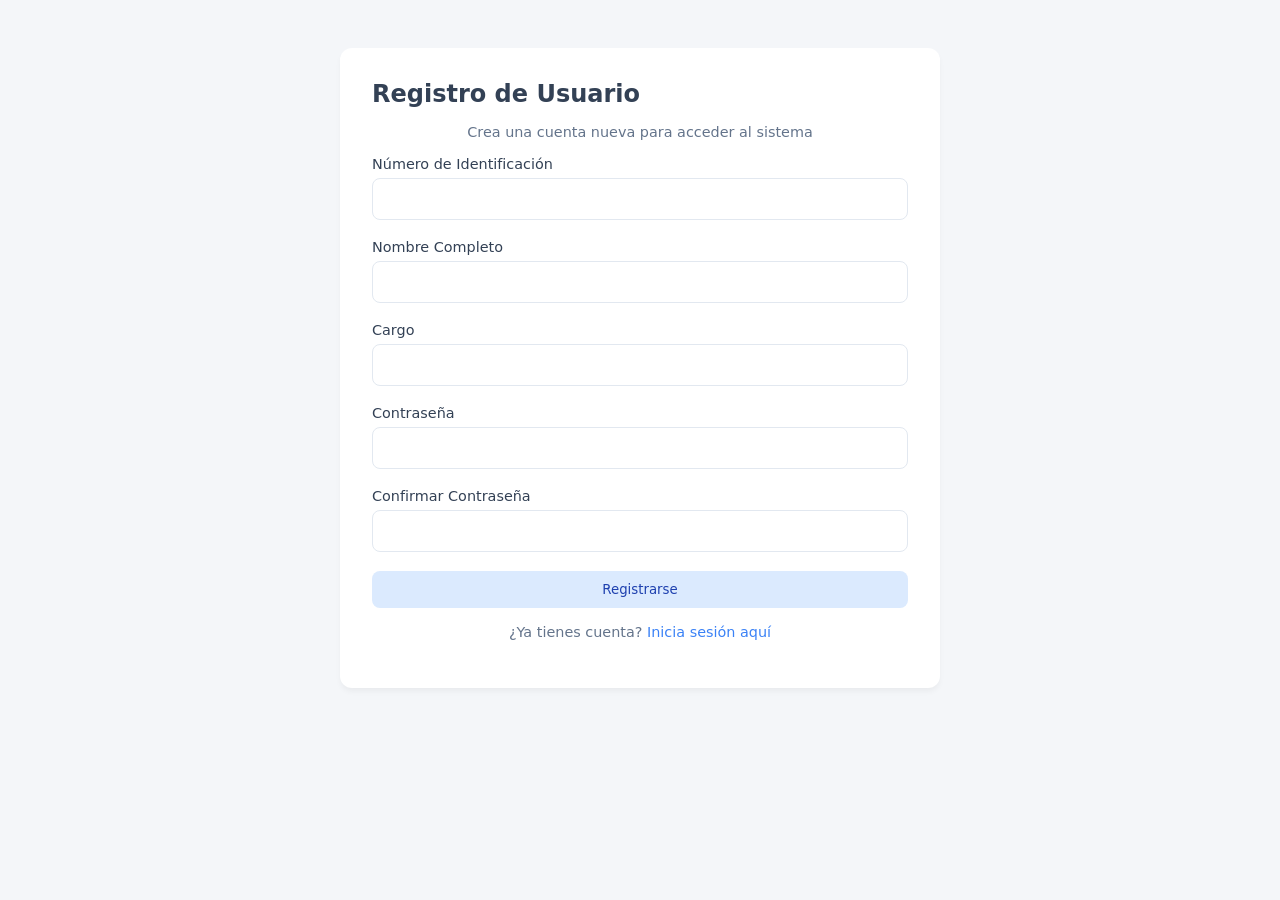
==== src/index.html @ ffff7bee "Mis cambios locales" ====
<!DOCTYPE html>
<html lang="es">
<head>
  <meta charset="UTF-8">
  <meta name="viewport" content="width=device-width, initial-scale=1.0">
  <title>Acme Producción - Registro</title>
  <link rel="stylesheet" href="css/styles.css">
  <script src="data/api.js" defer></script>
  <script src="data/dataManager.js" defer></script>
  <script src="components/acme-button.js" defer></script>
  <script src="components/acme-input.js" defer></script>
  <script src="components/acme-toast.js" defer></script>
  <script src="modules/auth.js" defer></script>
</head>
<body>

  <acme-toast></acme-toast>

  <section class="contenedor-formulario">
    <div class="tarjeta-formulario">
      <h2>Registro de Usuario</h2>
      <p class="subtitulo">Crea una cuenta nueva para acceder al sistema</p>

      <form id="formularioRegistro">
        <acme-input label="Número de Identificación" type="text" id="idNumber" required></acme-input>
        <acme-input label="Nombre Completo" type="text" id="fullName" required></acme-input>
        <acme-input label="Cargo" type="text" id="position" required></acme-input>
        <acme-input label="Contraseña" type="password" id="password" required minlength="6"></acme-input>
        <acme-input label="Confirmar Contraseña" type="password" id="confirmPassword" required minlength="6"></acme-input>

        <acme-button type="submit" variant="primary">Registrarse</acme-button>
      </form>

      <p class="mensaje-error" id="mensajeError"></p>

      <p class="subtitulo">
        ¿Ya tienes cuenta? <a href="login.html">Inicia sesión aquí</a>
      </p>
    </div>
  </section>

</body>
</html>
---- src/css/styles.css ----
* {
  box-sizing: border-box;
  margin: 0;
  padding: 0;
  font-family: 'Segoe UI', system-ui, sans-serif;
  color: #334155;
}

body {
  background-color: #f4f6f9;
  min-height: 100vh;
}

/* --- BARRA DE NAVEGACIÓN --- */
.barra-navegacion {
  background-color: #ffffff;
  display: flex;
  justify-content: space-between;
  align-items: center;
  padding: 1rem 2rem;
  border-bottom: 1px solid #e2e8f0;
}

.logo h1 span { color: #93c5fd; }

.enlaces-nav { display: flex; list-style: none; gap: 1.5rem; }
.enlaces-nav a { text-decoration: none; padding: 0.5rem 1rem; border-radius: 6px; transition: 0.2s; }
.enlaces-nav a:hover, .enlaces-nav a.activo { background-color: #dbeafe; }

/* --- CONTENEDORES Y TARJETAS --- */
.contenido-principal { padding: 2rem; }
.contenedor-formulario { display: flex; justify-content: center; padding-top: 3rem; }

.tarjeta-formulario {
  background: #ffffff;
  padding: 2rem;
  border-radius: 12px;
  box-shadow: 0 4px 6px -1px rgba(0,0,0,0.05);
  width: 100%;
  max-width: 600px;
}

/* --- FORMULARIOS --- */
.grupo-input { margin-bottom: 1.2rem; }
.grupo-input label { display: block; margin-bottom: 0.4rem; font-size: 0.9rem; font-weight: 500; }
.grupo-input input, .grupo-input select {
  width: 100%; padding: 0.7rem; border: 1px solid #e2e8f0; border-radius: 8px; outline: none;
}
.grupo-input input:focus, .grupo-input select:focus { border-color: #93c5fd; }

/* --- BOTONES Y ENLACES --- */
button, .acme-btn-primary, .acme-btn-secondary {
  border: none; padding: 0.7rem 1.2rem; border-radius: 8px; cursor: pointer; font-weight: 500; transition: 0.2s;
  font-family: inherit;
}

button, .acme-btn-primary {
  background-color: #dbeafe;
  color: #1e40af;
}
button:hover, .acme-btn-primary:hover { background-color: #bfdbfe; }

#btnlogout, #btncancelar, .acme-btn-secondary {
  background-color: #f1f5f9;
  color: #334155;
}
#btnlogout:hover, #btncancelar:hover, .acme-btn-secondary:hover { background-color: #e2e8f0; }

.subtitulo { font-size: 0.9rem; margin: 1rem 0; color: #64748b; text-align: center; }
.subtitulo a { color: #3b82f6; text-decoration: none; }

/* --- TABLAS --- */
.encabezado-tabla { display: flex; justify-content: space-between; align-items: center; margin-bottom: 1rem; }
table { width: 100%; border-collapse: collapse; margin-top: 1rem; }
th, td { padding: 0.8rem; text-align: left; border-bottom: 1px solid #e2e8f0; }
th { background-color: #f8fafc; font-weight: 600; }
.celda-acciones { display: flex; gap: 0.5rem; }

/* --- MODAL --- */
.modal {
  position: fixed; top: 0; left: 0; width: 100%; height: 100%;
  background: rgba(0,0,0,0.3); display: flex; justify-content: center; align-items: center;
}
.modal-contenido { background: #ffffff; padding: 2.5rem; border-radius: 12px; width: 90%; max-width: 500px; }
.acciones-modal { display: flex; justify-content: flex-end; gap: 1rem; margin-top: 1.5rem; }
.hidden { display: none !important; }

/* --- ERRORES --- */
.mensaje-error { color: #ef4444; font-size: 0.85rem; margin-top: 0.5rem; text-align: center; }
/* Estilo base para el botón secundario */
.btn-secundario {
  background-color: #f3f4f6; /* Gris claro de fondo */
  color: #1f2937;            /* Texto gris oscuro */
  border: 1px solid #d1d5db; /* Borde sutil */
  padding: 10px 20px;        /* Espaciado interno (alto y ancho) */
  font-size: 14px;           /* Tamaño de la letra */
  font-weight: 600;          /* Letra un poco gruesa */
  border-radius: 6px;        /* Bordes redondeados */
  cursor: pointer;           /* Cambia el cursor a una mano */
  transition: all 0.2s ease; /* Animación suave para los cambios */
}

/* Efecto al pasar el mouse por encima */
.btn-secundario:hover {
  background-color: #e5e7eb; /* Gris un poco más oscuro */
  border-color: #9ca3af;     /* Borde más oscuro */
}

/* Efecto al hacer clic */
.btn-secundario:active {
  transform: scale(0.98);    /* Pequeño efecto de hundido */
}

/* --- RESPONSIVE DESIGN --- */
@media (max-width: 768px) {
  .barra-navegacion {
    flex-direction: column;
    gap: 1rem;
    padding: 1rem;
  }
  
  .enlaces-nav {
    flex-wrap: wrap;
    justify-content: center;
  }
  
  .contenido-principal {
    padding: 1rem;
  }
  
  .tarjeta-formulario, .modal-contenido {
    padding: 1.5rem;
    width: 100%;
  }

  /* Hacer que las tablas hagan scroll horizontal si son muy anchas */
  table {
    display: block;
    overflow-x: auto;
    white-space: nowrap;
  }
}
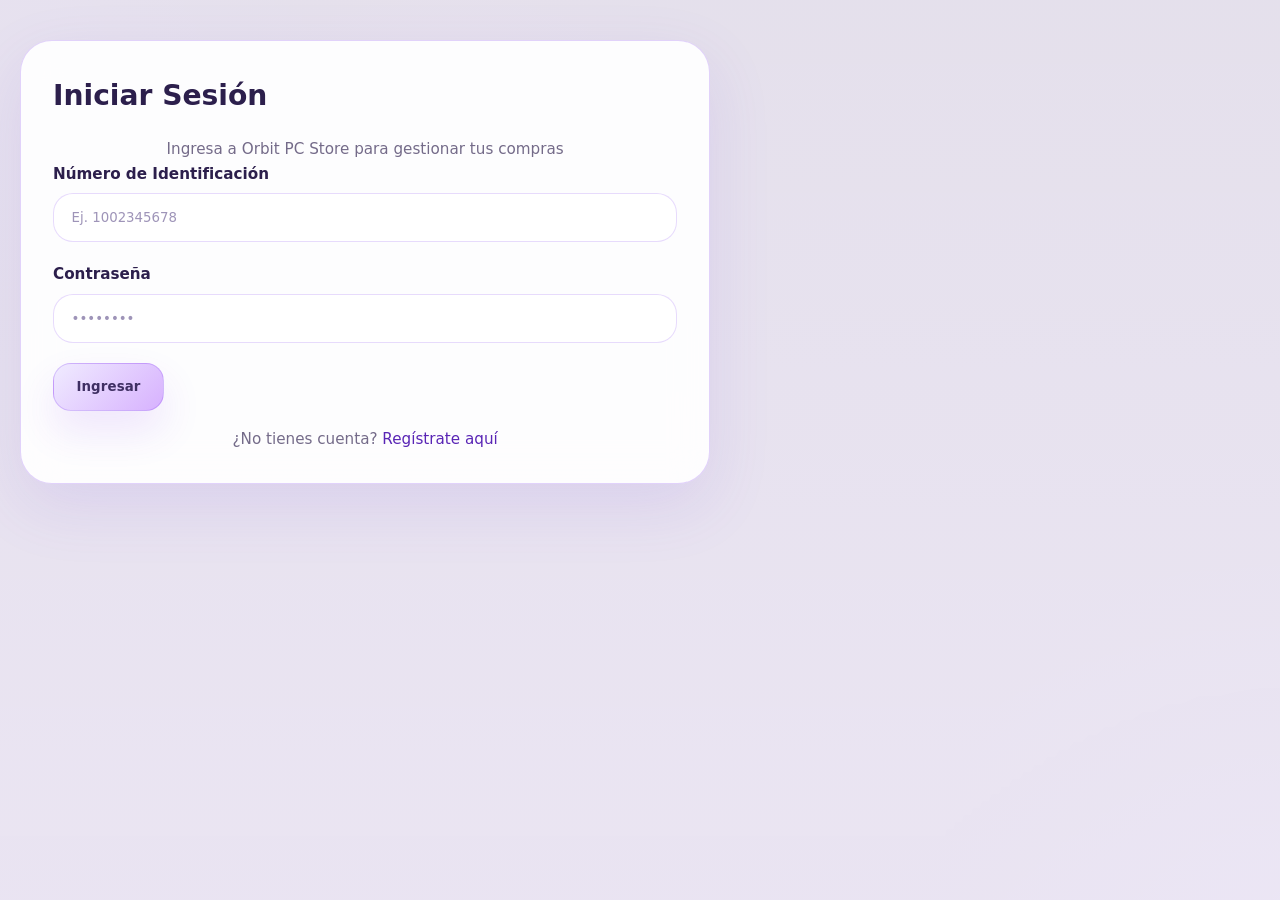
==== commit 084d9b90: "Subida definitiva del nuevo código" ====
--- a/src/index.html
+++ b/src/index.html
@@ -3,12 +3,10 @@
 <head>
   <meta charset="UTF-8">
   <meta name="viewport" content="width=device-width, initial-scale=1.0">
-  <title>Acme Producción - Registro</title>
+  <title>Orbit PC Store - Inicio de Sesión</title>
   <link rel="stylesheet" href="css/styles.css">
   <script src="data/api.js" defer></script>
   <script src="data/dataManager.js" defer></script>
-  <script src="components/acme-button.js" defer></script>
-  <script src="components/acme-input.js" defer></script>
   <script src="components/acme-toast.js" defer></script>
   <script src="modules/auth.js" defer></script>
 </head>
@@ -16,28 +14,32 @@
 
   <acme-toast></acme-toast>
 
-  <section class="contenedor-formulario">
+  <section id="seccion-login" class="contenedor-formulario">
     <div class="tarjeta-formulario">
-      <h2>Registro de Usuario</h2>
-      <p class="subtitulo">Crea una cuenta nueva para acceder al sistema</p>
+      <h2>Iniciar Sesión</h2>
+      <p class="subtitulo">Ingresa a Orbit PC Store para gestionar tus compras</p>
 
-      <form id="formularioRegistro">
-        <acme-input label="Número de Identificación" type="text" id="idNumber" required></acme-input>
-        <acme-input label="Nombre Completo" type="text" id="fullName" required></acme-input>
-        <acme-input label="Cargo" type="text" id="position" required></acme-input>
-        <acme-input label="Contraseña" type="password" id="password" required minlength="6"></acme-input>
-        <acme-input label="Confirmar Contraseña" type="password" id="confirmPassword" required minlength="6"></acme-input>
+      <form id="formularioLogin">
+        <div class="grupo-input">
+          <label for="username">Número de Identificación</label>
+          <input type="text" id="username" name="username" placeholder="Ej. 1002345678" required>
+        </div>
 
-        <acme-button type="submit" variant="primary">Registrarse</acme-button>
+        <div class="grupo-input">
+          <label for="contrasena">Contraseña</label>
+          <input type="password" id="contrasena" name="contrasena" placeholder="••••••••" required>
+        </div>
+
+        <button type="submit" id="btn-login">Ingresar</button>
       </form>
 
       <p class="mensaje-error" id="mensajeError"></p>
 
       <p class="subtitulo">
-        ¿Ya tienes cuenta? <a href="login.html">Inicia sesión aquí</a>
+        ¿No tienes cuenta? <a href="crearusser.html">Regístrate aquí</a>
       </p>
     </div>
   </section>
 
 </body>
-</html>
+</html>
--- a/src/css/styles.css
+++ b/src/css/styles.css
@@ -1,142 +1,492 @@
+:root {
+  color-scheme: dark;
+  --bg: #f4eff8;
+  --surface: rgba(255,255,255,0.92);
+  --surface-soft: rgba(243,238,255,0.76);
+  --surface-glow: rgba(221,214,255,0.8);
+  --border: rgba(124,58,237,0.22);
+  --text: #2c1f4c;
+  --muted: #746b89;
+  --primary: #8b5cf6;
+  --primary-dark: #5925b5;
+  --primary-soft: #ede9fe;
+  --accent: #c4b5fd;
+  --shadow: 0 22px 64px rgba(112, 76, 210, 0.12);
+}
+
 * {
   box-sizing: border-box;
   margin: 0;
   padding: 0;
   font-family: 'Segoe UI', system-ui, sans-serif;
-  color: #334155;
+  color: var(--text);
+}
+
+html, body {
+  min-height: 100%;
 }
 
 body {
-  background-color: #f4f6f9;
+  background-image:
+    linear-gradient(rgba(247,242,255,0.92), rgba(246,240,255,0.95)),
+    radial-gradient(circle at top left, rgba(139,92,246,0.18), transparent 20%),
+    radial-gradient(circle at 35% 10%, rgba(236,72,153,0.08), transparent 18%),
+    radial-gradient(circle at bottom right, rgba(165,180,252,0.2), transparent 22%),
+    url("https://images.unsplash.com/photo-1515378791036-0648a3ef77b2?auto=format&fit=crop&w=1600&q=80");
+  background-size: cover;
+  background-position: center;
+  background-repeat: no-repeat;
+  background-blend-mode: normal, screen, screen, screen, normal;
   min-height: 100vh;
-}
-
-/* --- BARRA DE NAVEGACIÓN --- */
+  line-height: 1.6;
+  overflow-x: hidden;
+  background-attachment: fixed;
+}
+
+img, svg {
+  max-width: 100%;
+}
+
+a { color: var(--primary-dark); text-decoration: none; }
+
+a:hover { opacity: 0.84; }
+
+button, .acme-button, .acme-btn-primary, .acme-btn-secondary {
+  font-family: inherit;
+}
+
+/* --- GLOBAL LAYOUT --- */
+.contenido-principal {
+  padding: 2.5rem;
+}
+
+.contenedor-formulario {
+  display: grid;
+  grid-template-columns: 1.2fr 0.9fr;
+  gap: 2rem;
+  align-items: start;
+  width: min(1240px, 100%);
+  margin: 0 auto;
+  padding-top: 2.5rem;
+}
+
+.tarjeta-formulario,
+.modal-contenido {
+  width: 100%;
+  background: var(--surface);
+  border: 1px solid var(--border);
+  border-radius: 32px;
+  box-shadow: var(--shadow);
+  backdrop-filter: blur(18px);
+}
+
+.tarjeta-formulario {
+  padding: 2rem;
+}
+
+h1, h2, h3, h4 {
+  color: #2c1f4c;
+}
+
+h2 {
+  margin-bottom: 1.2rem;
+  font-size: clamp(1.75rem, 2.2vw, 2.4rem);
+}
+
+p, label, th, td, input, select {
+  color: var(--text);
+}
+
+/* --- NAVBAR --- */
 .barra-navegacion {
-  background-color: #ffffff;
-  display: flex;
+  width: min(1240px, 100%);
+  margin: 0 auto;
+  padding: 1.2rem 2rem;
+  display: flex;
+  align-items: center;
   justify-content: space-between;
-  align-items: center;
-  padding: 1rem 2rem;
-  border-bottom: 1px solid #e2e8f0;
-}
-
-.logo h1 span { color: #93c5fd; }
-
-.enlaces-nav { display: flex; list-style: none; gap: 1.5rem; }
-.enlaces-nav a { text-decoration: none; padding: 0.5rem 1rem; border-radius: 6px; transition: 0.2s; }
-.enlaces-nav a:hover, .enlaces-nav a.activo { background-color: #dbeafe; }
-
-/* --- CONTENEDORES Y TARJETAS --- */
-.contenido-principal { padding: 2rem; }
-.contenedor-formulario { display: flex; justify-content: center; padding-top: 3rem; }
-
-.tarjeta-formulario {
-  background: #ffffff;
+  gap: 1rem;
+  background: rgba(255,255,255,0.8);
+  border: 1px solid rgba(124,58,237,0.18);
+  border-radius: 38px;
+  box-shadow: 0 18px 52px rgba(112, 76, 210, 0.08);
+  backdrop-filter: blur(22px);
+}
+
+.logo h1 {
+  font-size: 1.55rem;
+  letter-spacing: -0.04em;
+}
+
+.logo h1 span {
+  color: var(--primary);
+}
+
+.enlaces-nav {
+  display: flex;
+  flex-wrap: wrap;
+  gap: 0.8rem;
+  list-style: none;
+}
+
+.enlaces-nav a {
+  padding: 0.86rem 1rem;
+  border-radius: 999px;
+  transition: transform 0.18s ease, background 0.18s ease, color 0.18s ease;
+  color: var(--muted);
+}
+
+.enlaces-nav a:hover,
+.enlaces-nav a.activo {
+  background: rgba(139,92,246,0.18);
+  color: var(--primary-dark);
+  transform: translateY(-1px);
+}
+
+.barra-sesion {
+  display: flex;
+  align-items: center;
+  gap: 1rem;
+}
+
+#usuarioActivo {
+  font-size: 0.95rem;
+  color: var(--muted);
+}
+
+/* --- FORM STYLES --- */
+.grupo-input {
+  margin-bottom: 1.25rem;
+}
+
+.grupo-input label {
+  display: block;
+  margin-bottom: 0.45rem;
+  font-size: 0.95rem;
+  font-weight: 600;
+}
+
+.grupo-input input,
+.grupo-input select,
+input[type='number'],
+textarea {
+  width: 100%;
+  padding: 1rem 1.1rem;
+  border-radius: 20px;
+  border: 1px solid rgba(124,58,237,0.18);
+  background: rgba(255,255,255,0.96);
+  color: #2c1f4c;
+  outline: none;
+  transition: border-color 0.2s ease, box-shadow 0.2s ease, transform 0.18s ease;
+}
+
+.grupo-input input[type='number'] {
+  text-align: center;
+  min-width: 4rem;
+  flex: 1 1 auto;
+  max-width: 6rem;
+}
+
+.grupo-input input:hover,
+.grupo-input select:hover,
+input[type='number']:hover,
+textarea:hover {
+  transform: translateY(-1px);
+}
+
+.grupo-input input::placeholder,
+textarea::placeholder {
+  color: rgba(94, 76, 137, 0.6);
+}
+
+.grupo-input input:focus,
+.grupo-input select:focus,
+input[type='number']:focus,
+textarea:focus {
+  border-color: rgba(139,92,246,0.55);
+  box-shadow: 0 0 0 6px rgba(196,181,253,0.16);
+}
+
+label[for='prodUnidad'],
+label[for='prodTipo'] {
+  margin-top: 0.35rem;
+}
+
+/* --- BUTTONS --- */
+button,
+.acme-button,
+.acme-btn-primary,
+.acme-btn-secondary,
+#btnGuardarProducto,
+#btnSumarStock,
+#btnRestarStock {
+  min-height: 48px;
+  padding: 0.95rem 1.4rem;
+  border-radius: 18px;
+  font-weight: 700;
+  letter-spacing: 0.01em;
+  transition: transform 0.18s ease, box-shadow 0.18s ease, background 0.18s ease;
+}
+
+acme-button {
+  display: inline-flex;
+  width: auto;
+  min-width: 12rem;
+  align-items: center;
+  justify-content: center;
+}
+
+#formProducto > div:last-child {
+  display: flex;
+  justify-content: center;
+}
+
+button,
+.acme-btn-primary,
+#btnGuardarProducto {
+  background: linear-gradient(135deg, #f0ebff, #d8b4fe 95%);
+  border: 1px solid rgba(124,58,237,0.24);
+  color: #3f2f63;
+  box-shadow: 0 20px 40px rgba(124,58,237,0.12);
+}
+
+button:hover,
+.acme-btn-primary:hover,
+#btnGuardarProducto:hover {
+  transform: translateY(-1px);
+  background: linear-gradient(135deg, #d8b4fe, #c4b5fd);
+}
+
+button:active,
+.acme-btn-primary:active,
+#btnGuardarProducto:active {
+  transform: translateY(0);
+}
+
+#btnlogout,
+#btncancelar,
+.acme-btn-secondary,
+.acme-button[variant='secondary'] {
+  background: rgba(243,242,255,0.96);
+  color: #4c4668;
+  border: 1px solid rgba(124,58,237,0.14);
+}
+
+#btnlogout:hover,
+#btncancelar:hover,
+.acme-btn-secondary:hover,
+.acme-button[variant='secondary']:hover {
+  background: rgba(228,226,255,0.98);
+}
+
+#btnlogout:active,
+#btncancelar:active,
+.acme-btn-secondary:active,
+.acme-button[variant='secondary']:active {
+  transform: translateY(0);
+}
+
+.acme-button,
+button {
+  cursor: pointer;
+}
+
+.subtitulo {
+  font-size: 0.95rem;
+  margin: 1rem 0 0;
+  color: var(--muted);
+  text-align: center;
+}
+
+.subtitulo a {
+  color: var(--primary-dark);
+}
+
+/* --- TABLES --- */
+.encabezado-tabla {
+  display: flex;
+  flex-wrap: wrap;
+  align-items: center;
+  justify-content: space-between;
+  gap: 1rem;
+  margin-bottom: 1rem;
+}
+
+table {
+  width: 100%;
+  border-collapse: collapse;
+  margin-top: 1rem;
+  background: rgba(255,255,255,0.9);
+  border-radius: 24px;
+  overflow: hidden;
+}
+
+th,
+td {
+  padding: 1rem 1.1rem;
+  text-align: left;
+  border-bottom: 1px solid rgba(124,58,237,0.14);
+}
+
+th {
+  background: rgba(196,181,253,0.26);
+  color: #42297a;
+  font-weight: 700;
+}
+
+tbody tr:nth-child(even) {
+  background: rgba(196,181,253,0.08);
+}
+
+.celda-acciones {
+  display: flex;
+  flex-wrap: wrap;
+  gap: 0.6rem;
+}
+
+.badge-stock {
+  display: inline-flex;
+  align-items: center;
+  gap: 0.35rem;
+  padding: 0.55rem 0.9rem;
+  border-radius: 999px;
+  background: rgba(139,92,246,0.14);
+  color: #4c2e89;
+  font-weight: 600;
+}
+
+/* --- MODAL y sobreposiciones --- */
+.modal {
+  position: fixed;
+  inset: 0;
+  display: flex;
+  align-items: center;
+  justify-content: center;
+  padding: 1.5rem;
+  background: rgba(27, 16, 59, 0.48);
+  backdrop-filter: blur(10px);
+  z-index: 50;
+}
+
+.modal-contenido {
+  width: min(620px, 100%);
   padding: 2rem;
-  border-radius: 12px;
-  box-shadow: 0 4px 6px -1px rgba(0,0,0,0.05);
-  width: 100%;
-  max-width: 600px;
-}
-
-/* --- FORMULARIOS --- */
-.grupo-input { margin-bottom: 1.2rem; }
-.grupo-input label { display: block; margin-bottom: 0.4rem; font-size: 0.9rem; font-weight: 500; }
-.grupo-input input, .grupo-input select {
-  width: 100%; padding: 0.7rem; border: 1px solid #e2e8f0; border-radius: 8px; outline: none;
-}
-.grupo-input input:focus, .grupo-input select:focus { border-color: #93c5fd; }
-
-/* --- BOTONES Y ENLACES --- */
-button, .acme-btn-primary, .acme-btn-secondary {
-  border: none; padding: 0.7rem 1.2rem; border-radius: 8px; cursor: pointer; font-weight: 500; transition: 0.2s;
-  font-family: inherit;
-}
-
-button, .acme-btn-primary {
-  background-color: #dbeafe;
-  color: #1e40af;
-}
-button:hover, .acme-btn-primary:hover { background-color: #bfdbfe; }
-
-#btnlogout, #btncancelar, .acme-btn-secondary {
-  background-color: #f1f5f9;
-  color: #334155;
-}
-#btnlogout:hover, #btncancelar:hover, .acme-btn-secondary:hover { background-color: #e2e8f0; }
-
-.subtitulo { font-size: 0.9rem; margin: 1rem 0; color: #64748b; text-align: center; }
-.subtitulo a { color: #3b82f6; text-decoration: none; }
-
-/* --- TABLAS --- */
-.encabezado-tabla { display: flex; justify-content: space-between; align-items: center; margin-bottom: 1rem; }
-table { width: 100%; border-collapse: collapse; margin-top: 1rem; }
-th, td { padding: 0.8rem; text-align: left; border-bottom: 1px solid #e2e8f0; }
-th { background-color: #f8fafc; font-weight: 600; }
-.celda-acciones { display: flex; gap: 0.5rem; }
-
-/* --- MODAL --- */
-.modal {
-  position: fixed; top: 0; left: 0; width: 100%; height: 100%;
-  background: rgba(0,0,0,0.3); display: flex; justify-content: center; align-items: center;
-}
-.modal-contenido { background: #ffffff; padding: 2.5rem; border-radius: 12px; width: 90%; max-width: 500px; }
-.acciones-modal { display: flex; justify-content: flex-end; gap: 1rem; margin-top: 1.5rem; }
-.hidden { display: none !important; }
-
-/* --- ERRORES --- */
-.mensaje-error { color: #ef4444; font-size: 0.85rem; margin-top: 0.5rem; text-align: center; }
-/* Estilo base para el botón secundario */
-.btn-secundario {
-  background-color: #f3f4f6; /* Gris claro de fondo */
-  color: #1f2937;            /* Texto gris oscuro */
-  border: 1px solid #d1d5db; /* Borde sutil */
-  padding: 10px 20px;        /* Espaciado interno (alto y ancho) */
-  font-size: 14px;           /* Tamaño de la letra */
-  font-weight: 600;          /* Letra un poco gruesa */
-  border-radius: 6px;        /* Bordes redondeados */
-  cursor: pointer;           /* Cambia el cursor a una mano */
-  transition: all 0.2s ease; /* Animación suave para los cambios */
-}
-
-/* Efecto al pasar el mouse por encima */
-.btn-secundario:hover {
-  background-color: #e5e7eb; /* Gris un poco más oscuro */
-  border-color: #9ca3af;     /* Borde más oscuro */
-}
-
-/* Efecto al hacer clic */
-.btn-secundario:active {
-  transform: scale(0.98);    /* Pequeño efecto de hundido */
-}
-
-/* --- RESPONSIVE DESIGN --- */
-@media (max-width: 768px) {
+  border-radius: 32px;
+  background: rgba(255, 255, 255, 0.96);
+  border: 1px solid rgba(124, 58, 237, 0.18);
+  box-shadow: 0 30px 80px rgba(112, 76, 210, 0.15);
+}
+
+.acciones-modal {
+  display: flex;
+  justify-content: flex-end;
+  gap: 1rem;
+  margin-top: 1.5rem;
+}
+
+.hidden {
+  display: none !important;
+}
+
+.mensaje-error {
+  color: #8b2c97;
+  font-size: 0.92rem;
+  margin-top: 0.85rem;
+  text-align: center;
+}
+
+/* --- UTILIDADES -- */
+.nota {
+  color: var(--muted);
+  font-size: 0.95rem;
+}
+
+/* --- RESPONSIVE --- */
+@media (max-width: 980px) {
+  .contenido-principal {
+    padding: 1.75rem;
+  }
+
+  .tarjeta-formulario,
+  .modal-contenido {
+    max-width: 100%;
+    border-radius: 24px;
+  }
+
+  .barra-navegacion {
+    padding: 1.1rem 1.25rem;
+  }
+}
+
+@media (max-width: 720px) {
   .barra-navegacion {
     flex-direction: column;
-    gap: 1rem;
-    padding: 1rem;
-  }
-  
+    align-items: stretch;
+    text-align: center;
+  }
+
   .enlaces-nav {
+    justify-content: center;
+    gap: 0.75rem;
     flex-wrap: wrap;
-    justify-content: center;
-  }
-  
-  .contenido-principal {
-    padding: 1rem;
-  }
-  
-  .tarjeta-formulario, .modal-contenido {
+  }
+
+  .contenedor-formulario {
+    padding-top: 1.8rem;
+  }
+
+  .tarjeta-formulario,
+  .modal-contenido {
     padding: 1.5rem;
-    width: 100%;
-  }
-
-  /* Hacer que las tablas hagan scroll horizontal si son muy anchas */
+    border-radius: 22px;
+  }
+
+  .grupo-input input,
+  .grupo-input select,
+  input[type='number'],
+  textarea {
+    padding: 0.85rem 1rem;
+  }
+
+  .encabezado-tabla {
+    flex-direction: column;
+    align-items: stretch;
+  }
+
   table {
     display: block;
     overflow-x: auto;
     white-space: nowrap;
   }
 }
+
+@media (max-width: 520px) {
+  .barra-navegacion {
+    padding: 1rem;
+  }
+
+  h2 {
+    font-size: 1.5rem;
+  }
+
+  .grupo-input label,
+  .subtitulo,
+  .nota {
+    font-size: 0.93rem;
+  }
+
+  button,
+  .acme-button,
+  .acme-btn-primary,
+  .acme-btn-secondary,
+  #btnGuardarProducto,
+  #btnSumarStock,
+  #btnRestarStock {
+    width: 100%;
+  }
+
+  .celda-acciones {
+    flex-direction: column;
+    align-items: stretch;
+  }
+}
